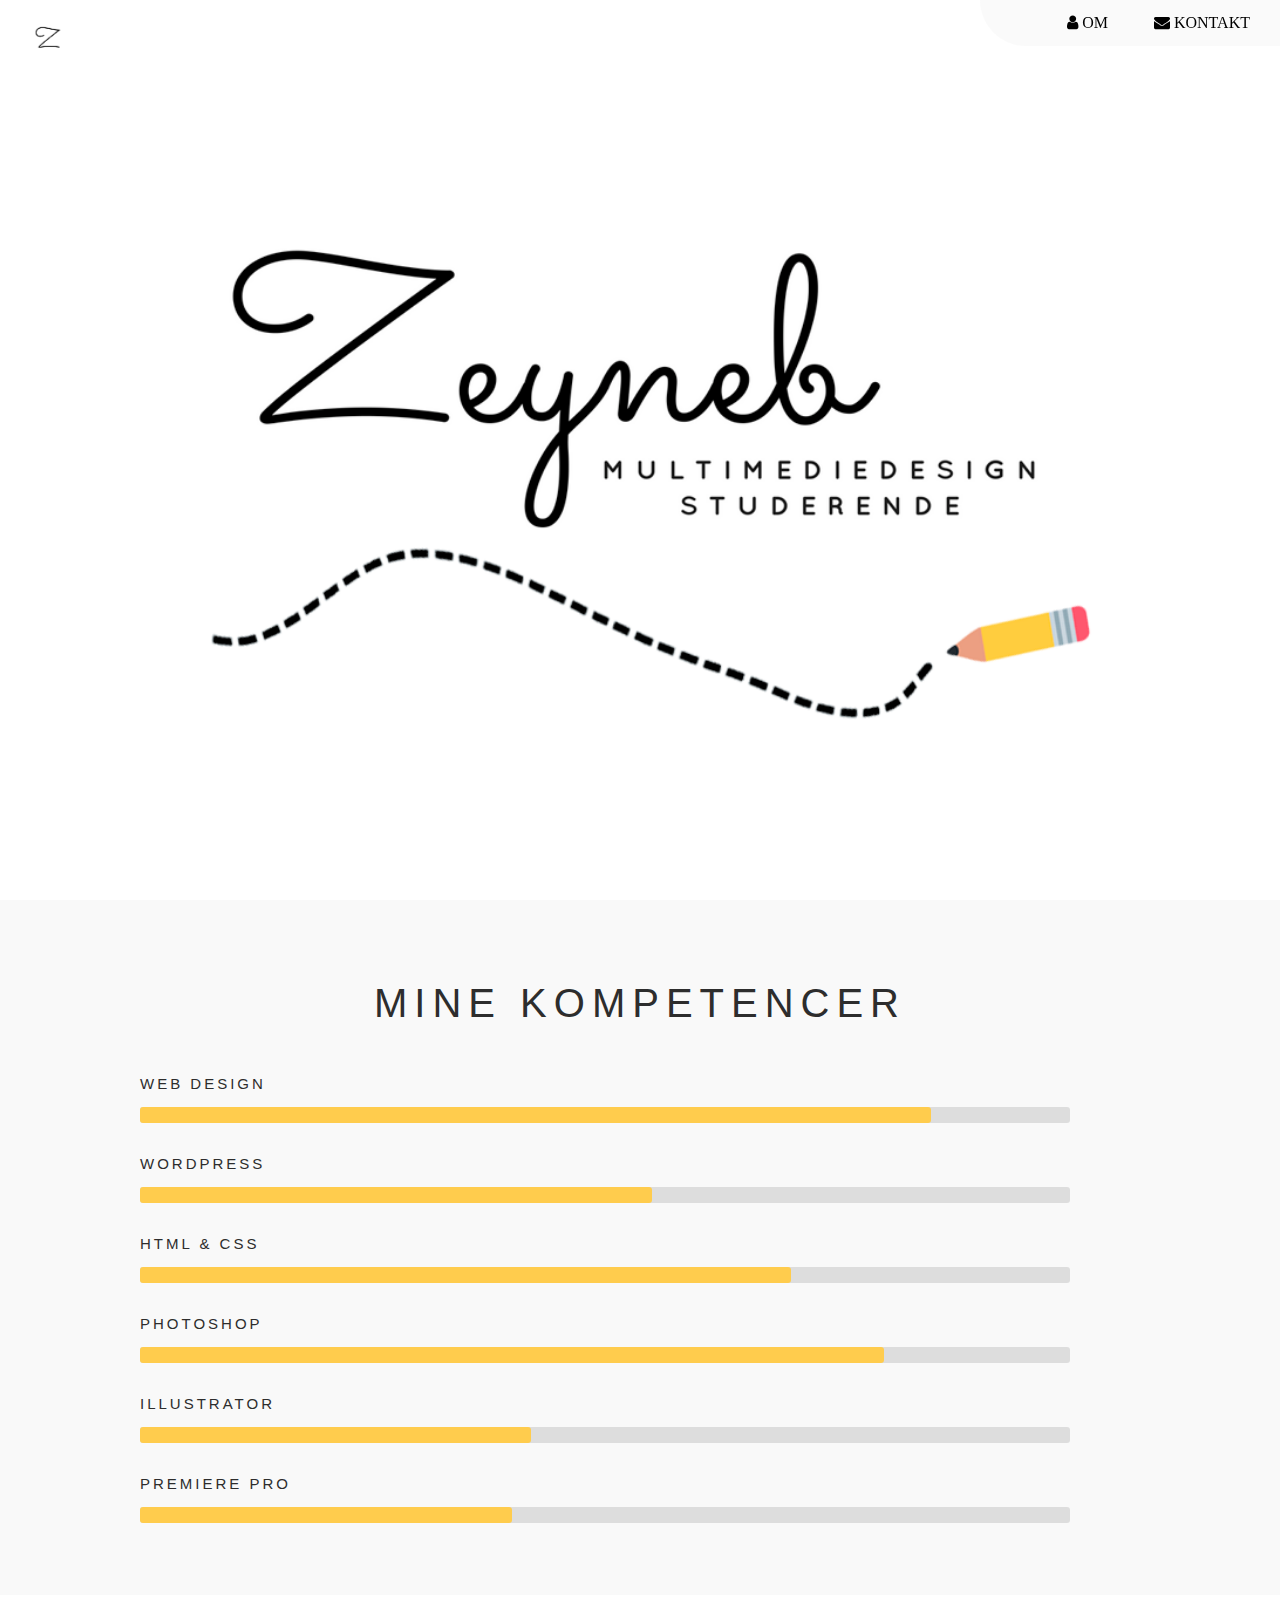
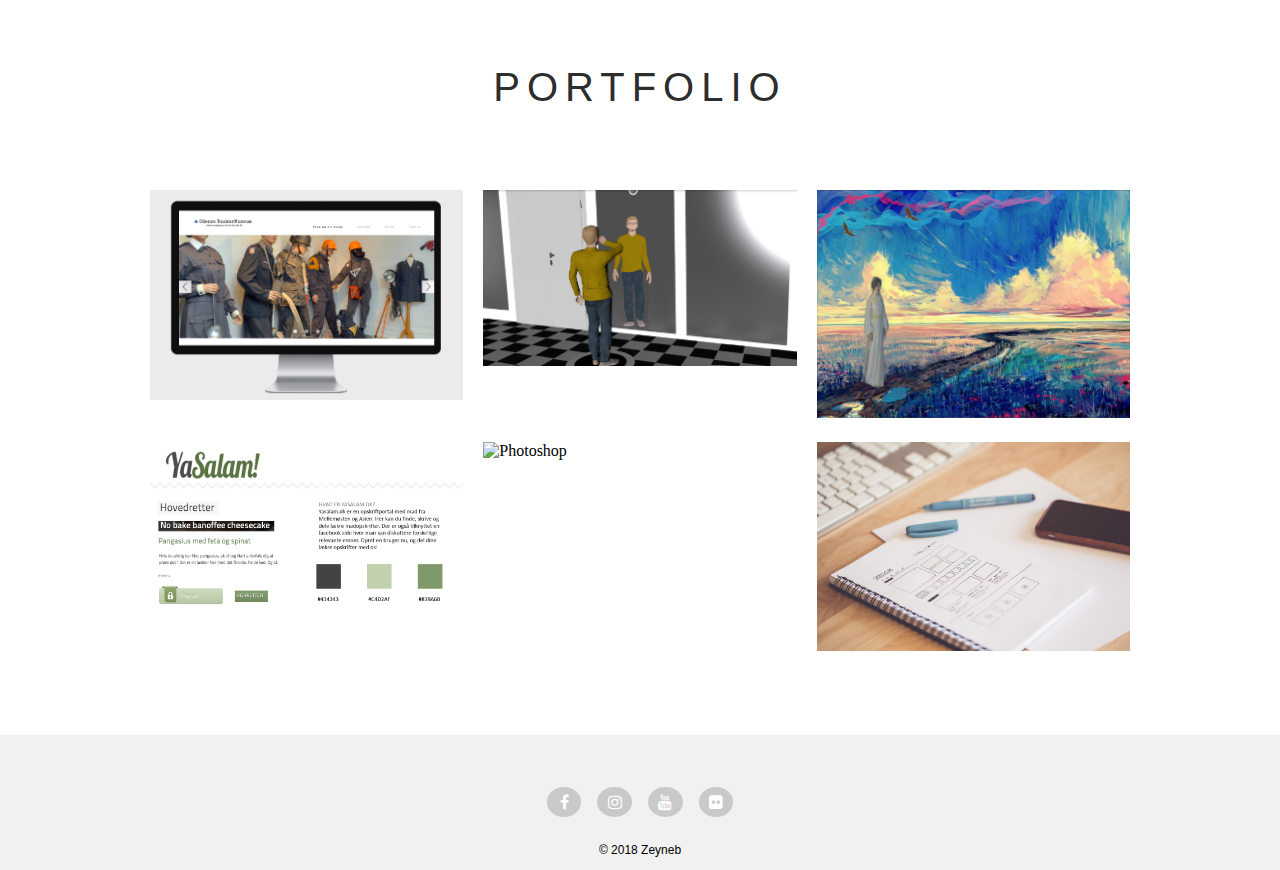
==== index.html @ 09b4d30f "Initial commit" ====
<!DOCTYPE html>
<html lang="da">

<head>
<meta charset="UTF-8">
<title>Zeyneb</title>
<!-- link to css -->
<link rel="stylesheet" type="text/css" href="stylesheet1.css">

<!-- link to fontawesome.com -->
<link rel="stylesheet" href="https://maxcdn.bootstrapcdn.com/font-awesome/4.3.0/css/font-awesome.min.css">



</head>


<body>
<!-- logo -->
  <div class="logo">
    <a href="http://www.zeyneb.dk"><img src="z.png" alt="logo"></a>
  </div>
 

  <!-- Navigation -->
  <div class="navbar">
    <a href="contact.html"><i class="fa fa-envelope"></i>  KONTAKT</a>
    <a href="about.html"> <i class="fa fa-user"></i> OM</a>
  </div>

<!-- hamburger navigation -->

  <div class="hamburgernavigation">
    <img src="menu.png" alt="MENU" >
    <div class="hoverbox"></div>
  <div class="dropdown-content">
    <a href="about.html"> OM</a>
    <a href="contact.html"> KONTAKT</a>
  </div>
          
  </div>


  <!-- Hero Image -->
  <div class="heroimg"></div>


<!-- My skills-->
<section class="skill">
 <div class="skills">

  <h2>Mine kompetencer</h2>
 <!-- My skills boxes-->
  
      <p>Web Design</p>
      <div class="box">
        <div id="one"></div>
      </div>

    <p>Wordpress</p>
    <div class="box">
      <div id="two"></div>
    </div>

    <p>HTML & CSS</p>
    <div class="box">
      <div id="three"></div>
    </div>

    <p>Photoshop</p>
    <div class="box">
      <div id="four"></div>
    </div>

    <p>ILLUSTRATOR</p>
    <div class="box">
      <div id="five"></div>
    </div>

    <p>Premiere Pro</p>
    <div class="box">
      <div id="six"></div>
    </div>



 </div>
</section>
   



  
 <!-- My Project images-->

  <section class="imgrow">

<!-- My Projects-->
 <div class="myprojects">
  <h3>PORTFOLIO</h3>
  </div>

    <div class="row">

       <div class="column">

  	     <div class="fadecontainer">
           <img src="obm1.png" alt="Re-design af Odense Bunkermuseets hjemmeside" class="image">
           <div class="overlay">
             <div class="text">Projekt 1: <br>Re-design af Odense Bunkermuseets hjemmeside.
             </div>
           </div>
         </div>

       </div>

       <div class="column">

  	     <div class="fadecontainer">
           <img src="projekt2.jpg" alt="Installations koncept for tidens samling" class="image">
           <div class="overlay">
             <div class="text">Projekt 2:<br> Installations koncept for tidens samling</div>
           </div>
         </div>

       </div>

       <div class="column">

  	     <div class="fadecontainer">
           <img src="movingart.png" alt="Moving art" class="image">
           <div class="overlay">
             <div class="text">WorkShop: Moving art</div>
           </div>
         </div>

       </div>

       <div class="column">

  	     <div class="fadecontainer">
           <img src="styletile.jpg" alt="Style tile" class="image">
           <div class="overlay">
             <div class="text">Aflevering: Style tile </div>
           </div>
         </div>

       </div>

       <div class="column">

  	     <div class="fadecontainer">
           <img src="tigerpaavejen.jpg" alt="Photoshop" class="image">
           <div class="overlay">
             <div class="text"> Aflevering: Photoshop</div>
           </div>
         </div>

       </div>

         <div class="column">

         <div class="fadecontainer">
           <img src="sketch.jpg" alt="CSS animation " class="image">
           <div class="overlay">
             <div class="text">WorkShop: CSS animation </div>
           </div>
         </div>

       </div>

    </div>
 </section>


 <!-- Footer -->
 <footer>

      <div>
        <ul>
          <li>
          	<a class="facebook" href="" target="_blank">
          	 <i class="fa fa-fw fa-2x fa-inverse fa-facebook"></i>
          </a>
         </li>
          
          
          <li>
          	<a class="instagram" href="" target="_blank">
          		<i class="fa fa-fw fa-2x fa-inverse fa-instagram"></i>
          	</a>
          </li>

          <li>
          	<a class="youtube" href="" target="_blank">
          	<i class="fa fa-fw fa-2x fa-inverse fa-youtube"></i>
          </a>
          </li>

          
          <li>
          	<a class="flickr" href="" target="_blank">
          	<i class="fa fa-fw fa-2x fa-inverse fa-flickr"></i>
          </a>
          </li>

        
        </ul>
        <p>&copy; 2018 Zeyneb </p>
      </div>
 </footer>


</body>
</html>
---- stylesheet1.css ----
/* Center website */
.main {
    max-width: 1000px;
    margin: auto;
}

body, html {
    height: 100%;
    margin: 0;
}




/* logo */
.logo img{
    position: fixed; 
    top: 0; 
    left: 0;
    width: 100px; 
    z-index: 1;
}

/* On small screens, hide logo*/
@media only screen and (max-width: 1200px) {
  .logo img {
    display: none;
  }
}


/* navigation */
.navbar {
    position: fixed; 
    top: 0; 
    right: 0;
    text-align: right;
    width: 100%; 
    background: rgba(249, 249, 249, .8);
    border-bottom-left-radius:100px;
    width: 300px;
    z-index: 1;
}

/* Links inside the navbar */
.navbar a {
   
    float: right;
    padding: 14px 30px 14px 16px;
    text-decoration: none;
    color: #000;
}


/* On small screens, hide navbar */
@media only screen and (max-width: 600px) {
  .navbar {
    display: none;
  }
}

.hamburgernavigation {
  display: none;
}
@media only screen and (max-width: 600px) {
.hamburgernavigation{
  display: inline;
    position: fixed; 
    top: 0; 
    right: 0; 
    margin: 10px;
    padding-right: 15px;
    z-index: 1;   
}

.hamburgernavigation img {

    
  width: 30px;
  height: 30px;
  display: inline;
  position: fixed; 
  top: 0; 
  right: 0; 
  margin: 10px;
  padding-right: 15px;
  z-index: 1; 


  padding: 7px;

  background: rgba(255, 255, 255, .9);
    
}

.hoverbox {
  
  width: 40px;
  height: 40px;
  margin-right: 5px;
  margin-top: 5px;
  position: fixed; 
  top: 0; 
  right: 0; 
  z-index: 1; 

  padding: 7px;
  background: rgba(255, 255, 255, 0);
    
}


.dropdown-content {
    display: none;
    position: fixed;
    background: rgba(255, 255, 255, .9);
    min-width: 160px;
    box-shadow: 0px 8px 16px 0px rgba(0,0,0,0.2);
    margin-right: 15px;
    margin-top: 48px;
    right: 0; 
    z-index: 1;
    
  }

.dropdown-content a {
    color: black;
    font-size: 15px;
    padding: 12px 16px;
    text-decoration: none;
    display: block;
}
.dropdown-content a:hover {
  background-color: #ddd}

.hamburgernavigation:hover .dropdown-content {
    display: block;
}

}


/* Hero image */
.heroimg {
	background-image: url(hero.png);
	height: 100%;
  background-position: center;
  background-repeat: no-repeat;
  background-size: cover;
  position: relative;
	}


/* Skills */
.skill
{ background-color: #f9f9f9;}
.skills {
 
  max-width: 1000px;
  margin: auto;
  padding-bottom: 40px;
  padding-top:  40px;
}

.skills h2 {
  font-family:'open sans',sans-serif;
  color: #2D2D2D;
  font-size: 40px;
  text-transform: uppercase;
  text-align: center;
  font-weight: lighter;
  padding-bottom: 16px;
  padding-top: 8px;
  letter-spacing: 7px;


}

/* Skill list */
.skills p {
  font-family:'open sans',sans-serif;
  font-size: 15px;
  letter-spacing: 3px;
  text-transform: uppercase;
  font-weight: lighter;
  list-style-type: none;
  color: #2d2d2d;
}

/* skill boves*/
.box {

  height: 16px;
  width: 93%;
  background-color: #ddd;
  border-radius: 3px;
  margin: 8px 0 32px;
  text-align: center;
}

/* Skill levels */
#one {
  height: 16px;
  width: 85%;
  background: #ffcc4d;
  border-radius: 3px;  
}

#two {
  height: 16px;
  width: 55%;
  background: #ffcc4d;
  border-radius: 3px;
 
}

#three {
  height: 16px;
  width: 70%;
  background: #ffcc4d;
   border-radius: 3px;
  
}

#four {
  height: 16px;
  width: 80%;
  background: #ffcc4d;
  border-radius: 3px;
  
}

#five {
  height: 16px;
  width: 42%;
  background: #ffcc4d;
  border-radius: 3px;
}

#six {
  height: 16px;
  width: 40%;
  background: #ffcc4d;
  border-radius: 3px;
  
}

/* skill animation */
.skills:hover #one,
.skills:hover #two,
.skills:hover #three,
.skills:hover #four,
.skills:hover #five,
.skills:hover #six {
  animation: grow 1.4s .3s ;
}

@keyframes grow {
  0% {
    width: 0;
  }
}

@media screen and (max-width: 1300px) {
   
   .skills {
    padding-left: 40px;
    padding-right: 40px;
  }




/* My Projects */
.myprojects {
  max-width: 900px;
  text-align: center;
  margin: 70px auto 70px auto;
  padding-left: 40px; 
  padding-right: 40px; 
}

/* My Projects text */
.myprojects h3 {
  font-family:'open sans',sans-serif;
  color: #2D2D2D;
  font-size: 40px;
  text-transform: uppercase;
  text-align: center;
  font-weight: lighter;
  letter-spacing: 7px;
   
}




/*My project images*/
.imgrow {
	max-width: 1000px;
	margin: auto;
	padding-bottom: 70px;
}

.column {
    float: left;
    width: 33.33%;
    box-sizing: border-box;
    
    padding: 10px;
    padding-bottom: 10px; 
}

.row::after {
    content: "";
    clear: both;
    display: table;
}

/* On small screens, images stack on top of eachother  */
@media screen and (max-width: 800px) {
   
   .column {

    width: 100%;
    padding-left: 40px;
    padding-right: 40px;
  }

  .text {
  font-size: x-large;
}
}

/*My project images overlay*/
.fadecontainer {
 position: relative;
  width: 100%;
}

.image {
  width: 100%;
  

}
.overlay {
  position: absolute;
  top: 0;
  bottom: 0;
  left: 0;
  right: 0;
  opacity: 0;
  height: 100%;
  width: 100%;
  
  transition: .5s ease;
  background-color: rgb(232, 90, 112, 0.5);

}

.fadecontainer:hover .overlay {
  opacity: 1;
}

.text {
  color: white;
  position: absolute;
  top: 50%;
  left: 50%;
  transform: translate(-50%, -50%);
  text-align: center;
    font-family:'open sans',sans-serif;
}

/* footer */
footer {
  background:#f1f1f1;;
  padding-bottom: 1px;
  padding-top: 30px;
 }

footer p {
  font-family:'Open Sans', sans-serif; 
  font-size:12px;
  color:#000;
  text-align:center;
}

footer ul {
    text-align: center;
    padding-left: 0px;
}

footer li {
    display: inline-block;
    margin: 6px;
}

footer li a {
    padding: 7px;
    float: right;
    border-radius: 50%;
    font-size: 8px;
    transition: all 0.3s ease-in 0s, all 1s ease 0s;
    background: #c9c9c9;
}

footer .facebook:hover {
  background-color:#365397;
}

footer .youtube:hover {
  background-color:#ff3333;
}
footer .flickr:hover {
  background-color:#ea0066;
}

footer .instagram:hover {
  background-color:#396d9a;
}
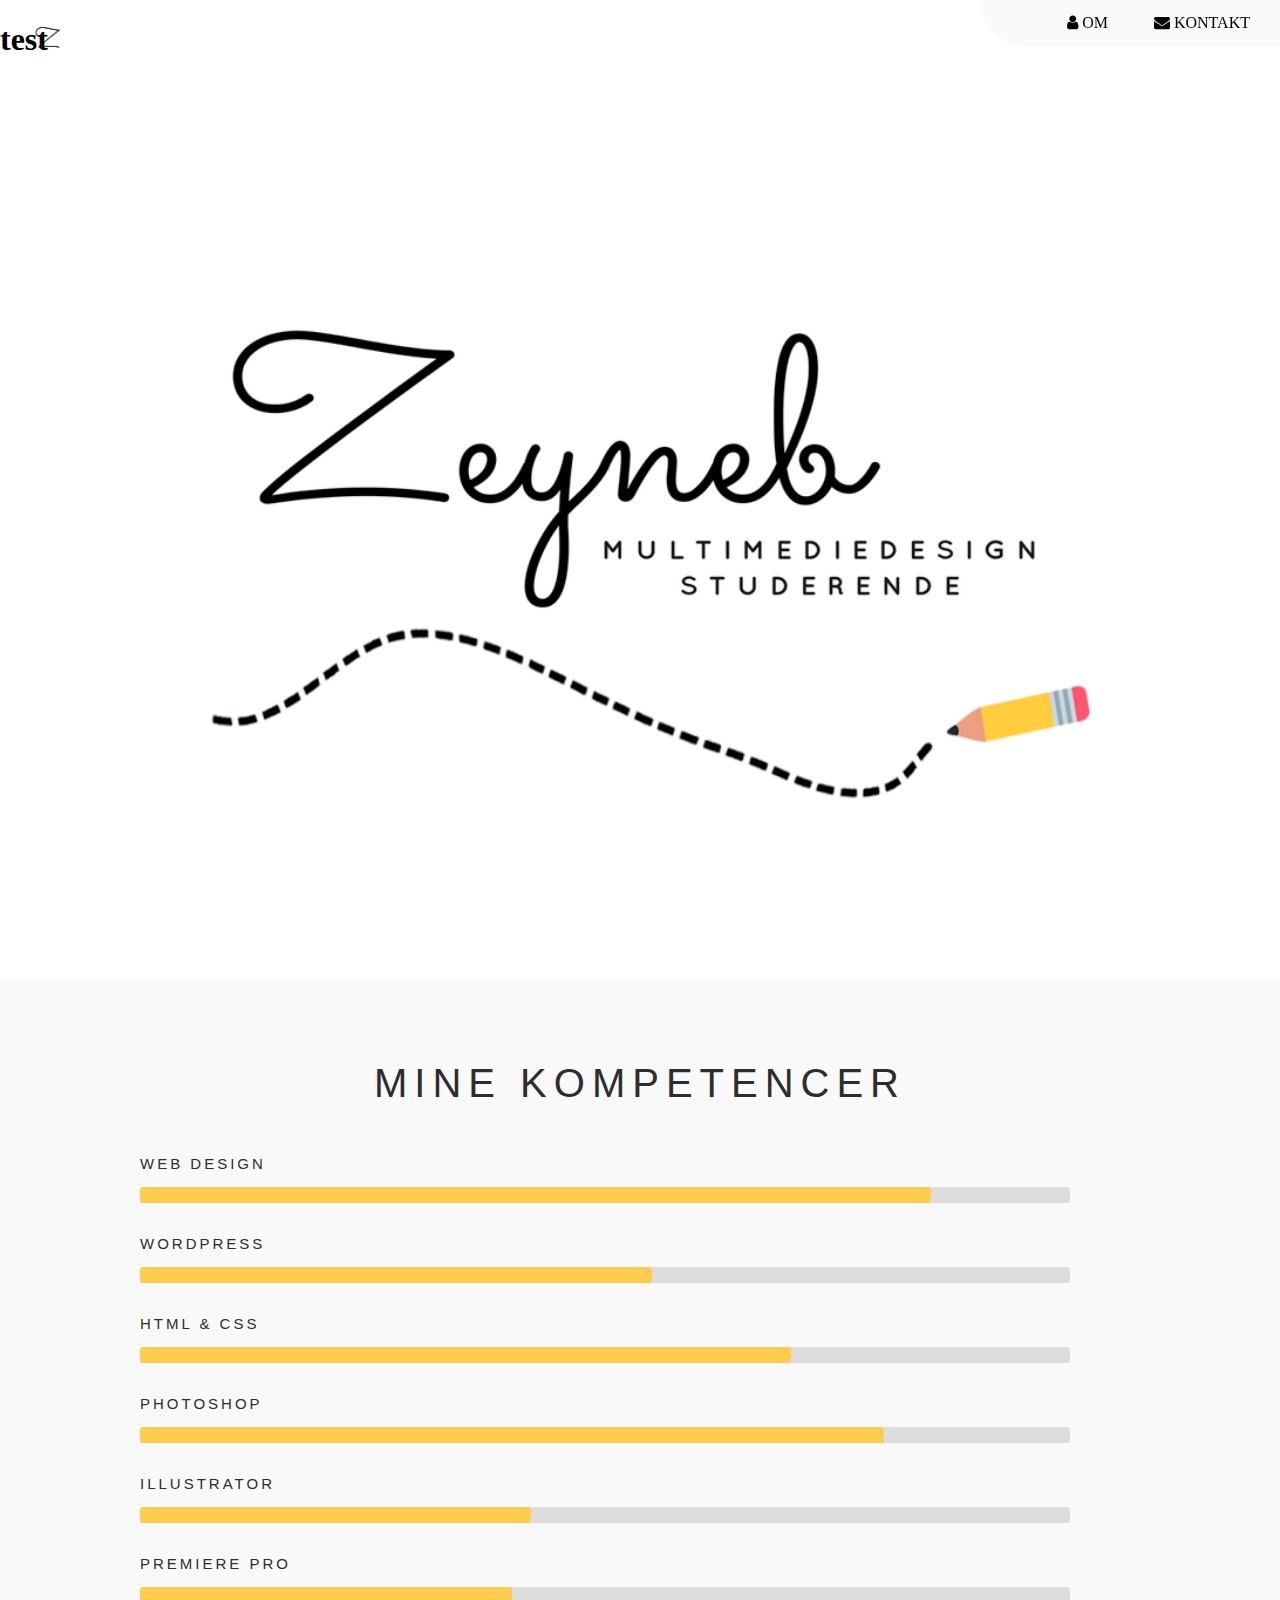
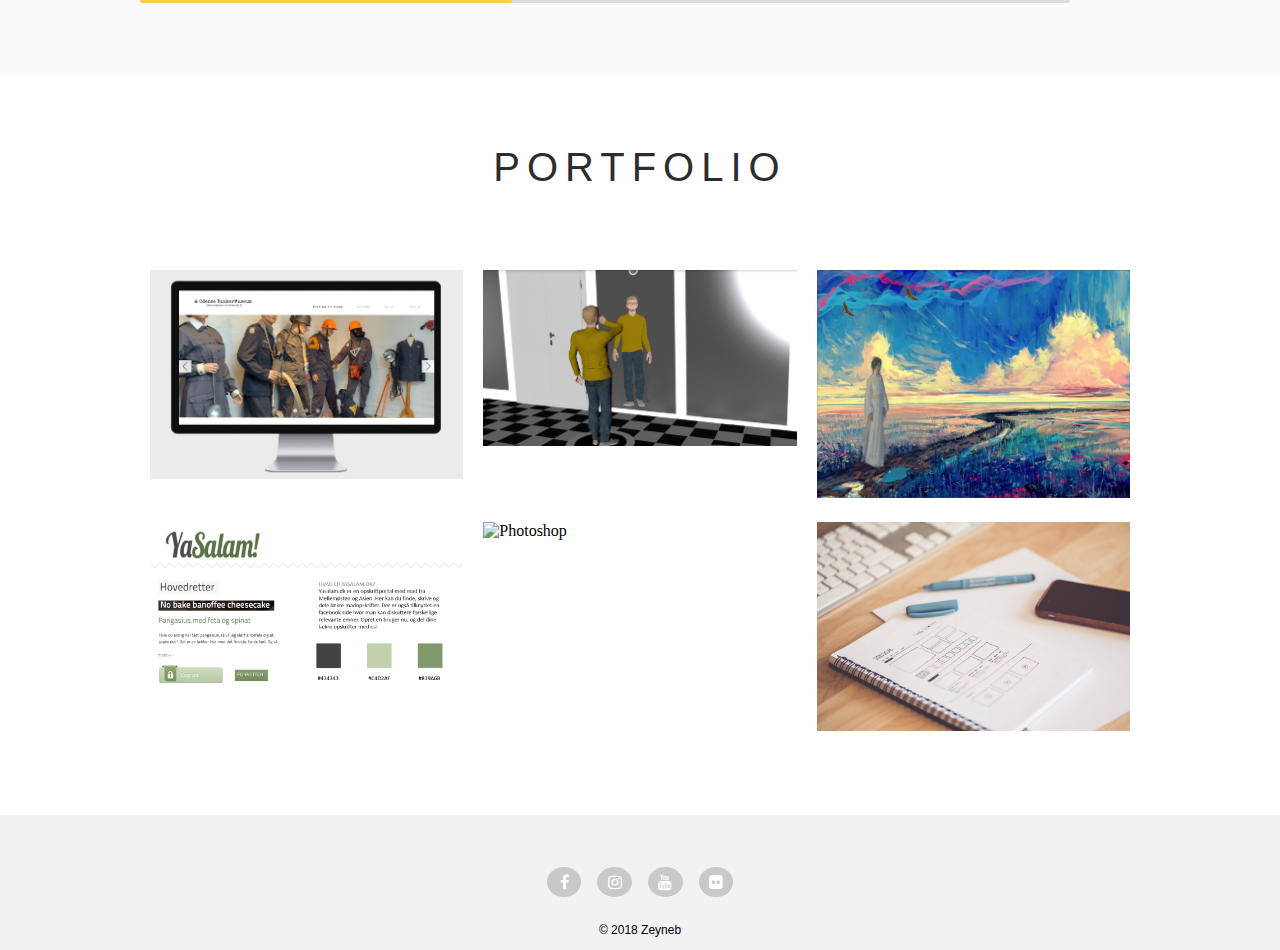
==== commit d43b42e7: "test" ====
--- a/index.html
+++ b/index.html
@@ -20,7 +20,10 @@
   <div class="logo">
     <a href="http://www.zeyneb.dk"><img src="z.png" alt="logo"></a>
   </div>
- 
+  
+ <h1>
+   test
+ </h1>
 
   <!-- Navigation -->
   <div class="navbar">
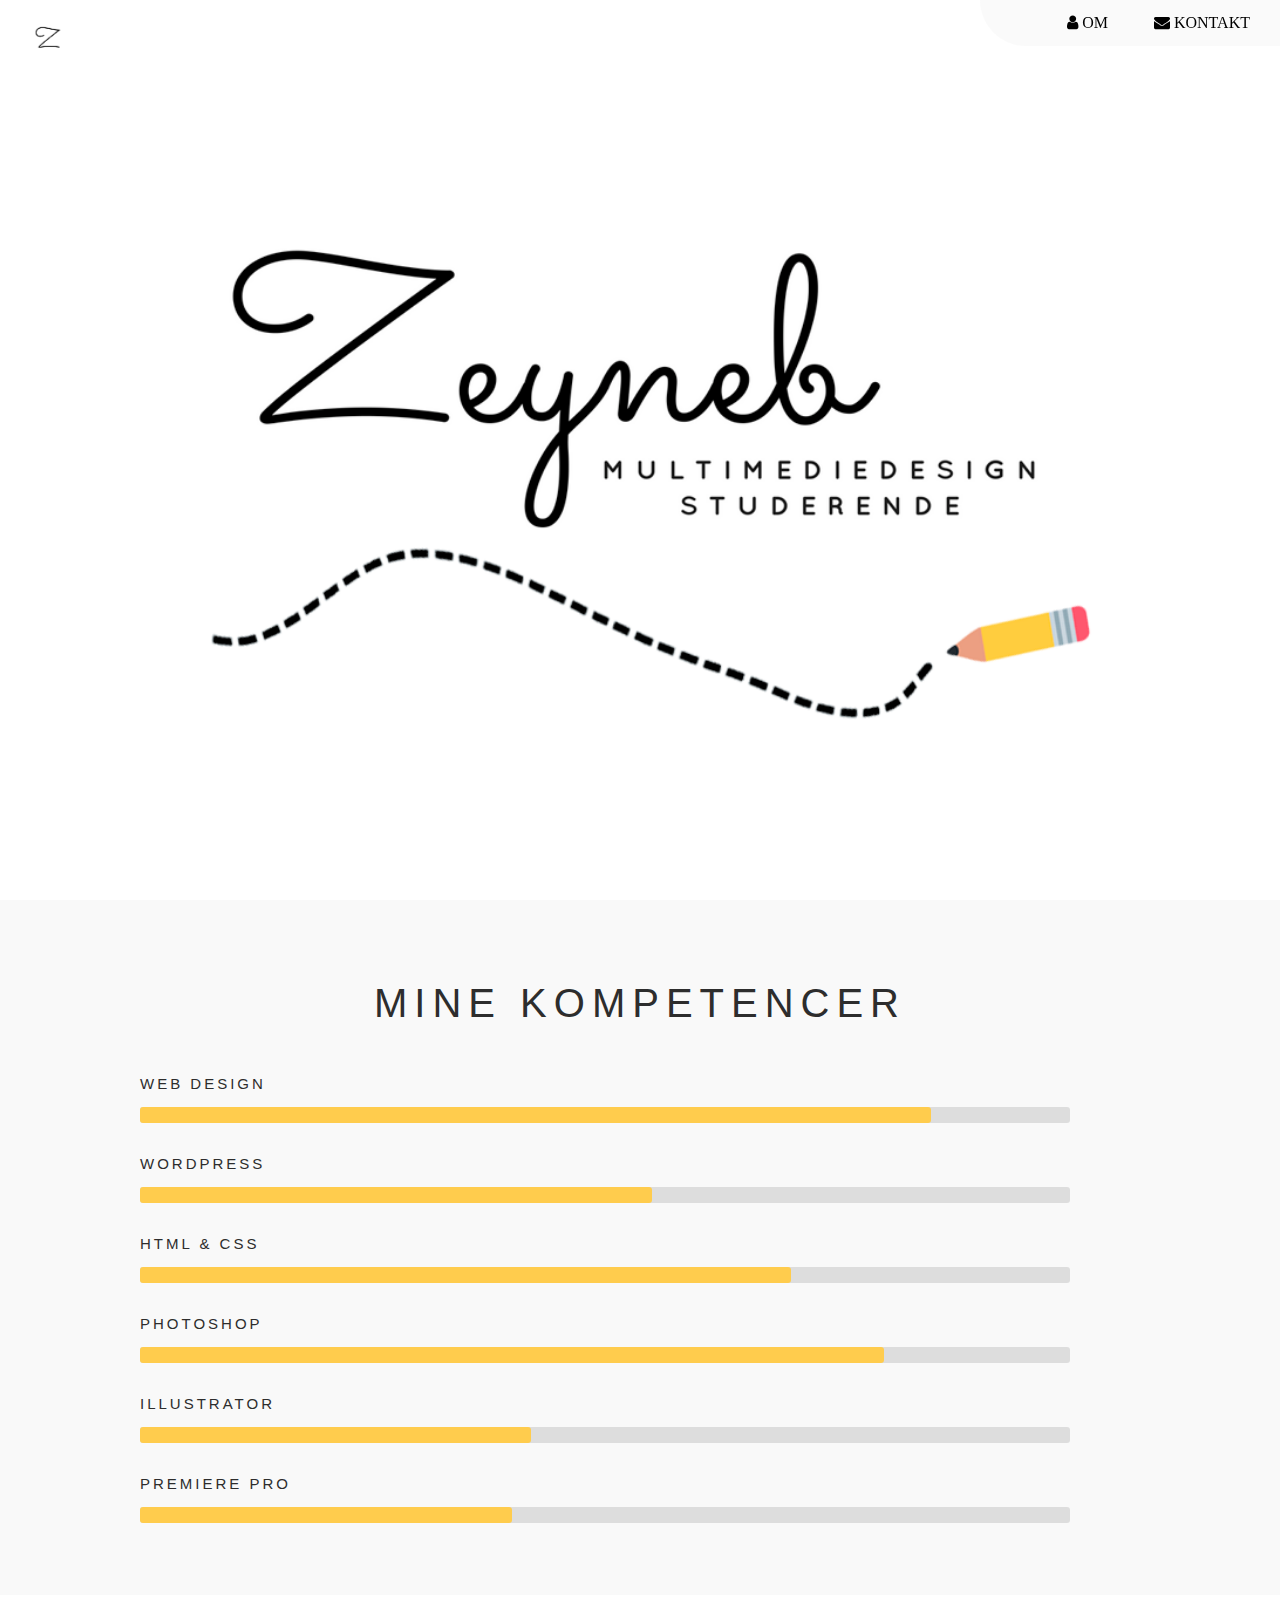
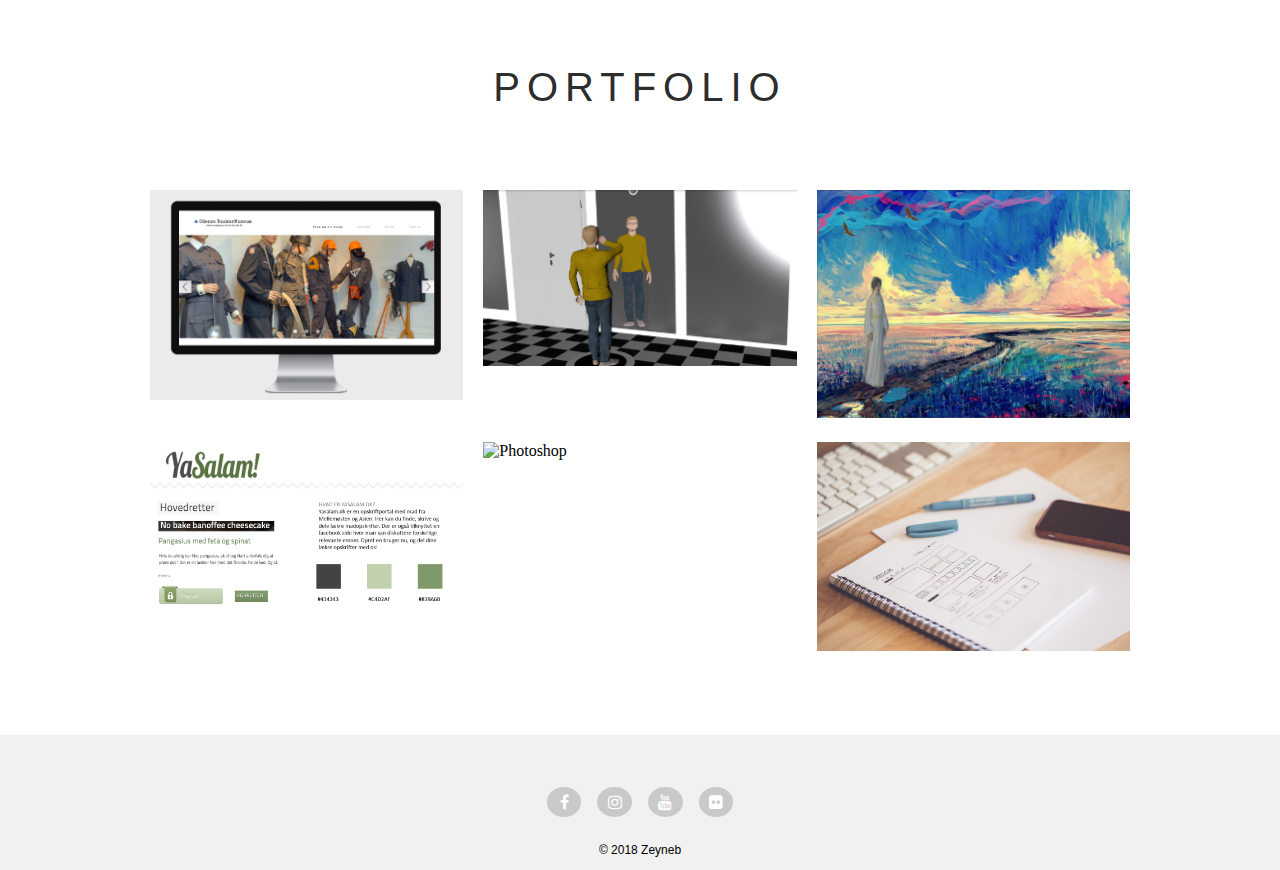
==== commit a8a25d31: "fjernet test" ====
--- a/index.html
+++ b/index.html
@@ -21,9 +21,7 @@
     <a href="http://www.zeyneb.dk"><img src="z.png" alt="logo"></a>
   </div>
   
- <h1>
-   test
- </h1>
+
 
   <!-- Navigation -->
   <div class="navbar">
